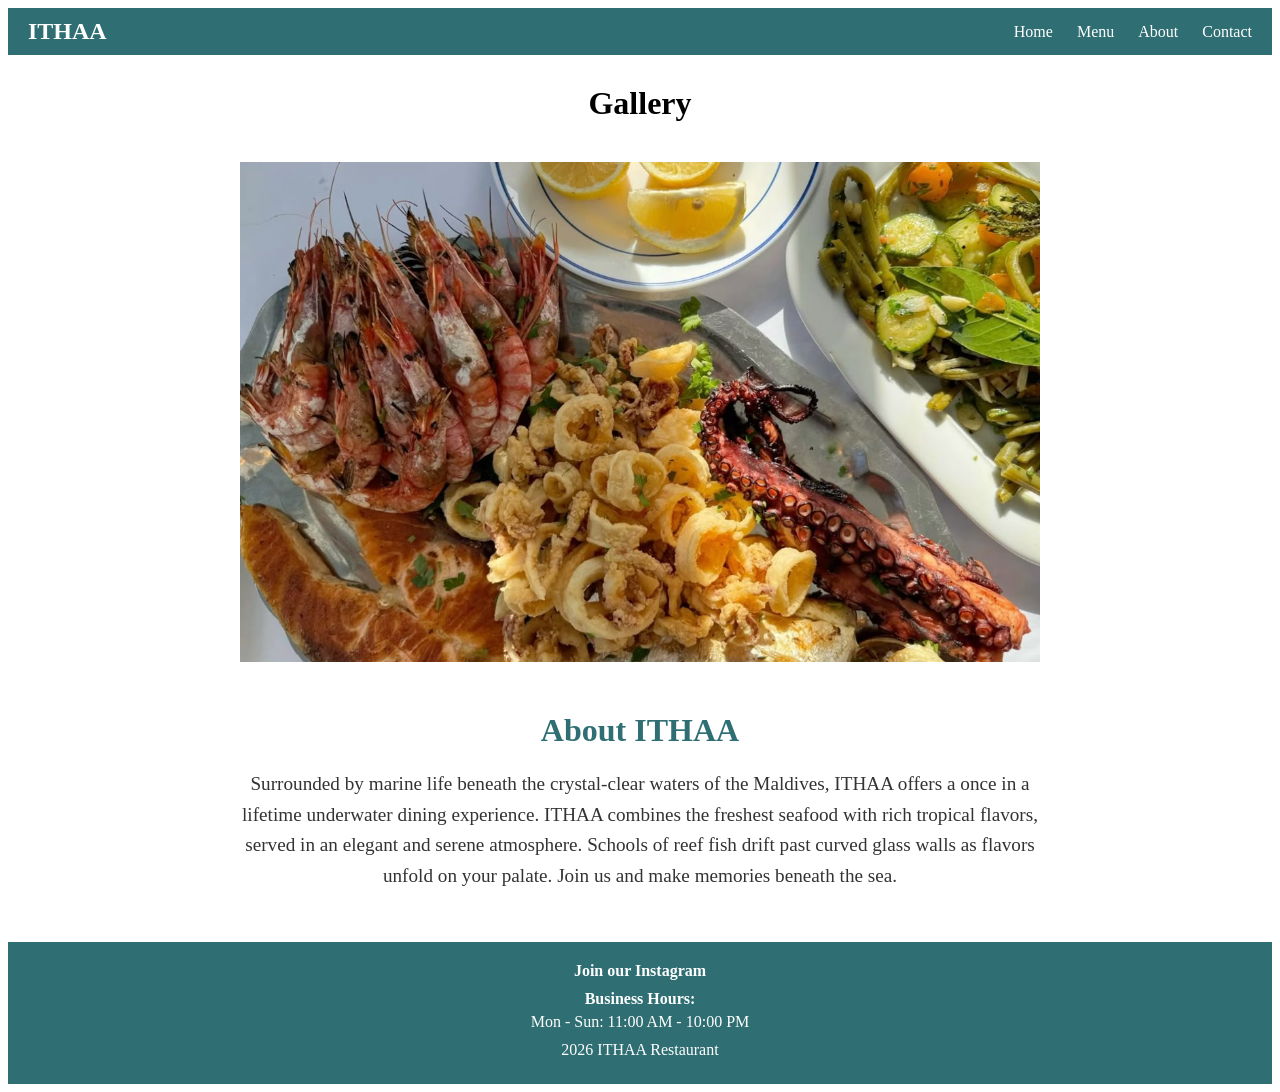
==== about.html @ 8657a814 "Initial commit - add restaurant website files" ====
<!DOCTYPE html>
<html lang="en">
<head>
<meta charset="UTF-8">
<meta name="viewport" content="width=device-width, initial-scale=1.0">
<title>About - ITHAA</title>
<link rel="stylesheet" href="style.css">
</head>
<body>

<header>
  <div class="logo">ITHAA</div>
  <nav>
    <a href="index.html">Home</a>
    <a href="menu.html">Menu</a>
    <a href="about.html">About</a>
    <a href="contact.html">Contact</a>
  </nav>
</header>

<h1 class="gallery-title">Gallery</h1>

<div class="slider">
  <div class="slides">
    <img src="images/shrimp-octupus.jpeg" class="slide" alt="Shrimp & Octopus">
    <img src="images/spaghetti-allo-scoglio.jpeg" class="slide" alt="Spaghetti allo Scoglio">
    <img src="images/maybe2.jpeg" class="slide" alt="Dish 4">
    <img src="images/shrimp.jpeg" class="slide" alt="Shrimp">
    <img src="images/whiteclam.jpeg" class="slide" alt="White Clam">
    <img src="images/clams.jpeg" class="slide" alt="Clams">
  </div>
</div>

<section class="about">
  <h2>About ITHAA</h2>
  <p>
    Surrounded by marine life beneath the crystal-clear waters of the Maldives, ITHAA offers a once in a lifetime underwater dining experience. 
    ITHAA combines the freshest seafood with rich tropical flavors, served in an elegant and serene atmosphere. 
    Schools of reef fish drift past curved glass walls as flavors unfold on your palate. Join us and make memories beneath the sea.
  </p>
</section>

</body>
</html>

<footer>
  <div class="footer-container">
    <div class="social">
      <a href="https://www.instagram.com/ithaa.undersea.restaurant/?igsh=MW04NWVudDg0dnZiag==" target="_blank">Join our Instagram</a>
    </div>
    <div class="hours">
      <p><strong>Business Hours:</strong></p>
      <p>Mon - Sun: 11:00 AM - 10:00 PM</p>
    </div>
    <p class="copyright">2026 ITHAA Restaurant</p>
  </div>
</footer>
---- style.css ----
header {
    display: flex;
    justify-content: space-between;
    align-items: center;
    background-color: #2F6F73; 
    color: white;
    padding: 10px 20px;
}

header .logo {
    font-size: 1.5em;
    font-weight: bold;
}

header nav a {
    color: white;
    text-decoration: none;
    margin-left: 20px;
}

header nav a:hover {
    text-decoration: underline;
}


.hero {
    height: 400px; 
    background-image: url("images/hero.jpeg"); 
    background-size: cover;
    background-position: center;
    display: flex;
    flex-direction: column;
    justify-content: center;
    align-items: center;
    color: white;
    text-align: center;
}

.hero h1 {
    font-size: 3em;
    margin: 0;
}

.hero p {
    font-size: 1.3em;
    margin-top: 10px;
}


.menu-title {
    text-align: center;
    margin-top: 40px;
}

.menu-cards {
    display: flex;
    flex-wrap: wrap;
    justify-content: center;
    gap: 20px;
    width: 90%;
    margin: 40px auto;
}

.card {
    background-color: #f7f7f7;
    border-radius: 10px;
    overflow: hidden;
    width: 250px;
    text-align: center;
    box-shadow: 0 2px 8px rgba(0,0,0,0.2);
    transition: transform 0.3s;
}

.card:hover {
    transform: translateY(-5px);
}

.card img {
    width: 100%;
    height: 180px;
    object-fit: cover;
}

.card h3 {
    margin: 10px 0 5px 0;
    color: #2F6F73;
}

.card p {
    margin: 5px 10px;
}

.card .price {
    font-weight: bold;
    margin-bottom: 10px;
}


.gallery-title {
    text-align: center;
    margin-top: 30px;
    font-size: 2rem;
}

.slider {
    width: 80%;
    max-width: 800px;
    margin: 40px auto;
    overflow: hidden;
}

.slides {
    display: flex;
    width: 600%; /* 6 images */
    animation: slide 36s linear infinite; 
}

.slide {
    width: 100%;        
    height: 500px;      
    object-fit: cover;  
}


@keyframes slide {
    0%   { transform: translateX(0%); }
    16.66% { transform: translateX(-16.66%); }
    33.33% { transform: translateX(-33.33%); }
    50% { transform: translateX(-50%); }
    66.66% { transform: translateX(-66.66%); }
    83.33% { transform: translateX(-83.33%); }
    100% { transform: translateX(-100%); }
}


.about {
    width: 80%;
    max-width: 800px;
    margin: 50px auto;
    text-align: center;
}

.about h2 {
    font-size: 2rem;
    color: #2F6F73;
    margin-bottom: 20px;
}

.about p {
    font-size: 1.2rem;
    line-height: 1.6;
    color: #333;
}


.contact-title {
    text-align: center;
    margin-top: 40px;
    font-size: 2rem;
    color: #2F6F73;
}

.map-container {
    width: 80%;
    max-width: 800px;
    margin: 30px auto;
    border-radius: 10px;
    overflow: hidden;
}

.contact-form {
    width: 80%;
    max-width: 500px;
    margin: 30px auto 60px auto;
}

.contact-form form {
    display: flex;
    flex-direction: column;
}

.contact-form label {
    margin-bottom: 5px;
    font-weight: bold;
    color: #2F6F73;
}

.contact-form input,
.contact-form textarea {
    margin-bottom: 15px;
    padding: 10px;
    border: 1px solid #ccc;
    border-radius: 5px;
    font-size: 1rem;
}

.contact-form button {
    padding: 12px;
    background-color: #2F6F73;
    color: white;
    border: none;
    border-radius: 5px;
    font-size: 1rem;
    cursor: pointer;
}

.contact-form button:hover {
    background-color: #256161;
}


footer {
    background-color: #2F6F73;
    color: white;
    padding: 20px 0;
    text-align: center;
    margin-top: 50px;
}

.footer-container {
    width: 90%;
    max-width: 1000px;
    margin: 0 auto;
}

footer .social a {
    color: white;
    margin: 0 10px;
    text-decoration: none;
    font-weight: bold;
}

footer .social a:hover {
    text-decoration: underline;
}

footer .hours {
    margin: 10px 0;
}

footer p {
    margin: 5px 0;
}

/* MOBILE & TABLET RESPONSIVE DESIGN */
@media (max-width: 768px) {
   
    header {
        flex-direction: column;
        align-items: flex-start;
    }

    header nav {
        margin-top: 10px;
        width: 100%;
        display: flex;
        flex-direction: column; 
    }

    header nav a {
        margin: 5px 0;
    }

    .hero h1 {
        font-size: 2rem;
    }

    .hero p {
        font-size: 1rem;
    }

    .menu-table, .about, .slider, .contact-form, .map-container {
        width: 95%;
        margin: 20px auto;
    }

    .slide {
        height: 300px;
    }

    footer .footer-container {
        font-size: 0.9rem;
    }
}
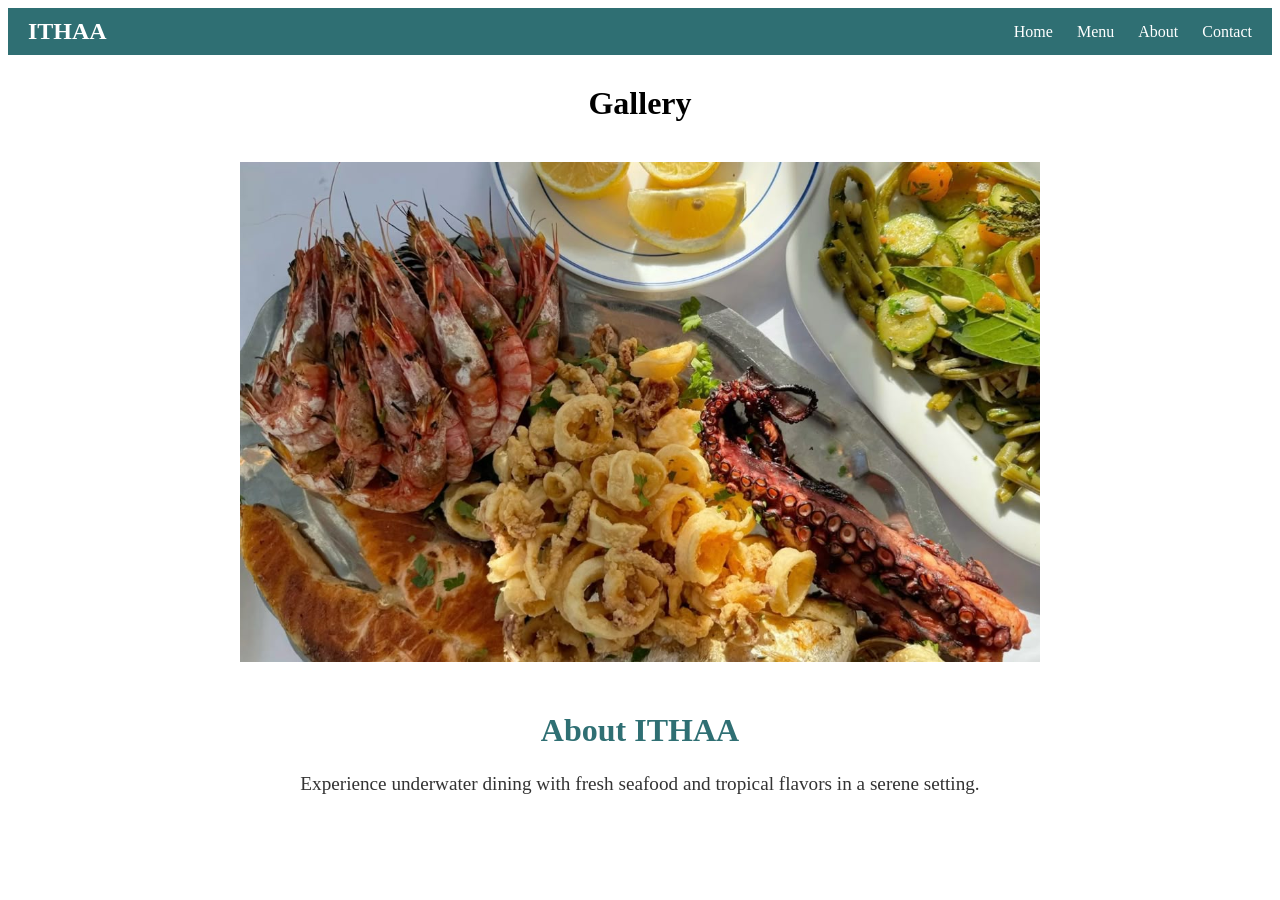
==== commit 0069f143: "added shopping cart + hamburger menu" ====
--- a/about.html
+++ b/about.html
@@ -10,7 +10,8 @@
 
 <header>
   <div class="logo">ITHAA</div>
-  <nav>
+  <div class="hamburger" onclick="toggleMenu()">☰</div>
+  <nav id="nav-links">
     <a href="index.html">Home</a>
     <a href="menu.html">Menu</a>
     <a href="about.html">About</a>
@@ -22,36 +23,22 @@
 
 <div class="slider">
   <div class="slides">
-    <img src="images/shrimp-octupus.jpeg" class="slide" alt="Shrimp & Octopus">
-    <img src="images/spaghetti-allo-scoglio.jpeg" class="slide" alt="Spaghetti allo Scoglio">
-    <img src="images/maybe2.jpeg" class="slide" alt="Dish 4">
-    <img src="images/shrimp.jpeg" class="slide" alt="Shrimp">
-    <img src="images/whiteclam.jpeg" class="slide" alt="White Clam">
-    <img src="images/clams.jpeg" class="slide" alt="Clams">
+    <img src="images/shrimp-octupus.jpeg" class="slide">
+    <img src="images/spaghetti-allo-scoglio.jpeg" class="slide">
+    <img src="images/maybe2.jpeg" class="slide">
+    <img src="images/shrimp.jpeg" class="slide">
+    <img src="images/whiteclam.jpeg" class="slide">
+    <img src="images/clams.jpeg" class="slide">
   </div>
 </div>
 
 <section class="about">
   <h2>About ITHAA</h2>
   <p>
-    Surrounded by marine life beneath the crystal-clear waters of the Maldives, ITHAA offers a once in a lifetime underwater dining experience. 
-    ITHAA combines the freshest seafood with rich tropical flavors, served in an elegant and serene atmosphere. 
-    Schools of reef fish drift past curved glass walls as flavors unfold on your palate. Join us and make memories beneath the sea.
+    Experience underwater dining with fresh seafood and tropical flavors in a serene setting.
   </p>
 </section>
 
+<script src="script.js"></script>
 </body>
-</html>
-
-<footer>
-  <div class="footer-container">
-    <div class="social">
-      <a href="https://www.instagram.com/ithaa.undersea.restaurant/?igsh=MW04NWVudDg0dnZiag==" target="_blank">Join our Instagram</a>
-    </div>
-    <div class="hours">
-      <p><strong>Business Hours:</strong></p>
-      <p>Mon - Sun: 11:00 AM - 10:00 PM</p>
-    </div>
-    <p class="copyright">2026 ITHAA Restaurant</p>
-  </div>
-</footer> 
+</html>
--- a/style.css
+++ b/style.css
@@ -283,3 +283,63 @@
     }
 }
 
+.hamburger {
+    display: none;
+    font-size: 1.8rem;
+    cursor: pointer;
+}
+
+.cart-container {
+    width: 80%;
+    max-width: 500px;
+    margin: 30px auto;
+    background: #f7f7f7;
+    padding: 20px;
+    border-radius: 10px;
+    text-align: center;
+}
+
+.cart-item {
+    margin: 10px 0;
+}
+
+.cart-item button {
+    margin-left: 10px;
+    background-color: #2F6F73;
+    color: white;
+    border: none;
+    padding: 5px 8px;
+    border-radius: 5px;
+}
+
+@media (max-width: 768px) {
+
+    header {
+        flex-direction: row;
+        justify-content: space-between;
+        align-items: center;
+    }
+
+    .hamburger {
+        display: block;
+    }
+
+    #nav-links {
+        display: none;
+        flex-direction: column;
+        width: 100%;
+        background-color: #2F6F73;
+        position: absolute;
+        top: 60px;
+        left: 0;
+    }
+
+    #nav-links a {
+        padding: 10px;
+        border-top: 1px solid rgba(255,255,255,0.2);
+    }
+
+    #nav-links.show {
+        display: flex;
+    }
+}
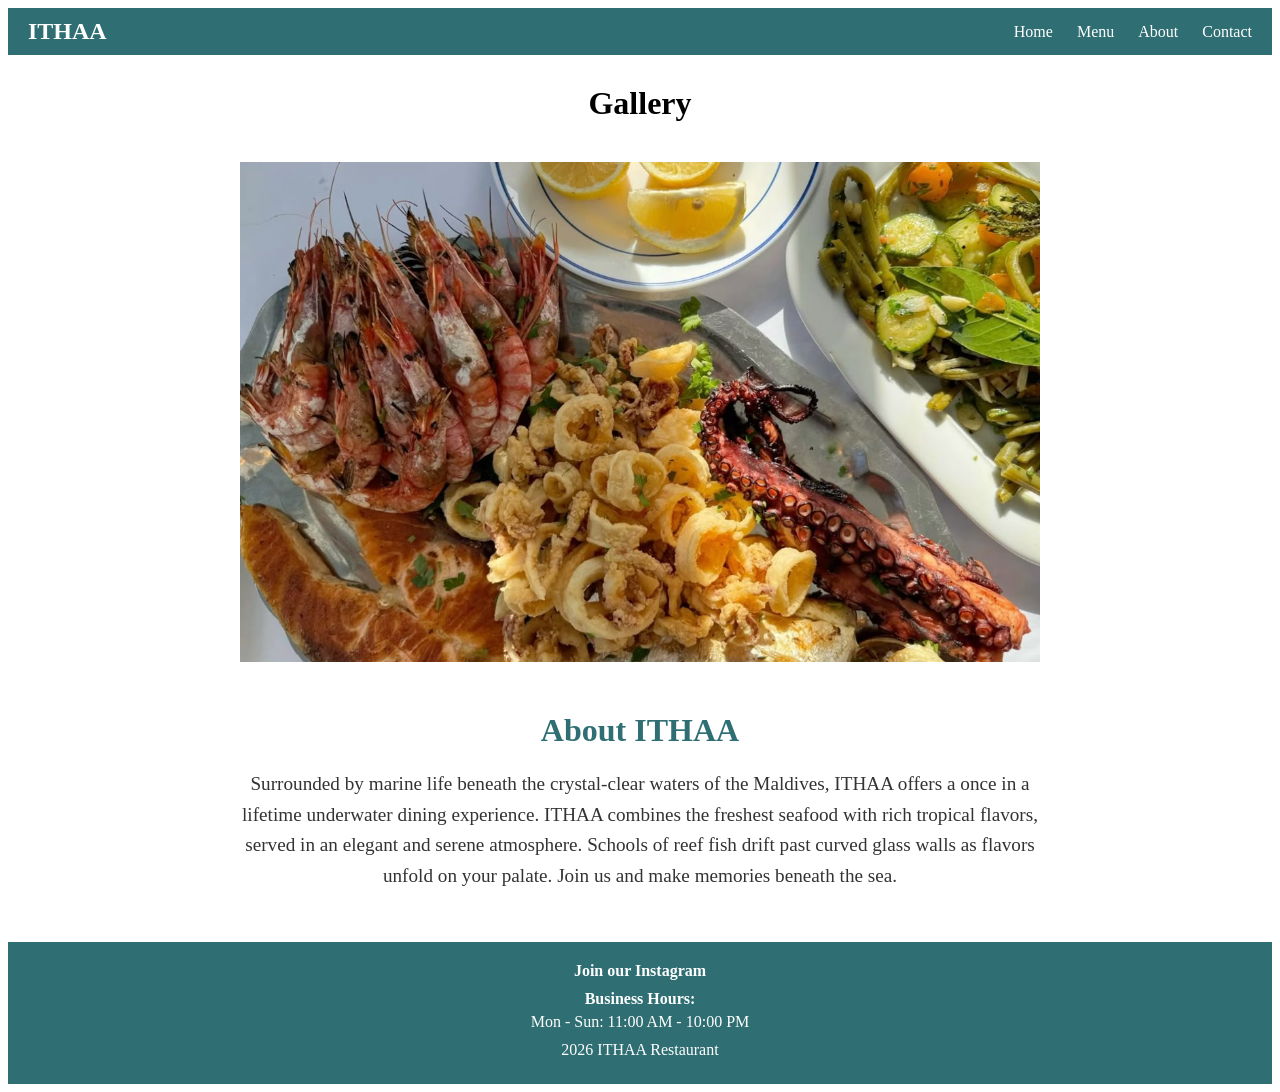
==== commit 35c77a51: "added shopping cart + hamburger menu" ====
--- a/about.html
+++ b/about.html
@@ -10,8 +10,7 @@
 
 <header>
   <div class="logo">ITHAA</div>
-  <div class="hamburger" onclick="toggleMenu()">☰</div>
-  <nav id="nav-links">
+  <nav>
     <a href="index.html">Home</a>
     <a href="menu.html">Menu</a>
     <a href="about.html">About</a>
@@ -23,22 +22,36 @@
 
 <div class="slider">
   <div class="slides">
-    <img src="images/shrimp-octupus.jpeg" class="slide">
-    <img src="images/spaghetti-allo-scoglio.jpeg" class="slide">
-    <img src="images/maybe2.jpeg" class="slide">
-    <img src="images/shrimp.jpeg" class="slide">
-    <img src="images/whiteclam.jpeg" class="slide">
-    <img src="images/clams.jpeg" class="slide">
+    <img src="images/shrimp-octupus.jpeg" class="slide" alt="Shrimp & Octopus">
+    <img src="images/spaghetti-allo-scoglio.jpeg" class="slide" alt="Spaghetti allo Scoglio">
+    <img src="images/maybe2.jpeg" class="slide" alt="Dish 4">
+    <img src="images/shrimp.jpeg" class="slide" alt="Shrimp">
+    <img src="images/whiteclam.jpeg" class="slide" alt="White Clam">
+    <img src="images/clams.jpeg" class="slide" alt="Clams">
   </div>
 </div>
 
 <section class="about">
   <h2>About ITHAA</h2>
   <p>
-    Experience underwater dining with fresh seafood and tropical flavors in a serene setting.
+    Surrounded by marine life beneath the crystal-clear waters of the Maldives, ITHAA offers a once in a lifetime underwater dining experience. 
+    ITHAA combines the freshest seafood with rich tropical flavors, served in an elegant and serene atmosphere. 
+    Schools of reef fish drift past curved glass walls as flavors unfold on your palate. Join us and make memories beneath the sea.
   </p>
 </section>
 
-<script src="script.js"></script>
 </body>
-</html>+</html>
+
+<footer>
+  <div class="footer-container">
+    <div class="social">
+      <a href="https://www.instagram.com/ithaa.undersea.restaurant/?igsh=MW04NWVudDg0dnZiag==" target="_blank">Join our Instagram</a>
+    </div>
+    <div class="hours">
+      <p><strong>Business Hours:</strong></p>
+      <p>Mon - Sun: 11:00 AM - 10:00 PM</p>
+    </div>
+    <p class="copyright">2026 ITHAA Restaurant</p>
+  </div>
+</footer> 
--- a/style.css
+++ b/style.css
@@ -283,63 +283,3 @@
     }
 }
 
-.hamburger {
-    display: none;
-    font-size: 1.8rem;
-    cursor: pointer;
-}
-
-.cart-container {
-    width: 80%;
-    max-width: 500px;
-    margin: 30px auto;
-    background: #f7f7f7;
-    padding: 20px;
-    border-radius: 10px;
-    text-align: center;
-}
-
-.cart-item {
-    margin: 10px 0;
-}
-
-.cart-item button {
-    margin-left: 10px;
-    background-color: #2F6F73;
-    color: white;
-    border: none;
-    padding: 5px 8px;
-    border-radius: 5px;
-}
-
-@media (max-width: 768px) {
-
-    header {
-        flex-direction: row;
-        justify-content: space-between;
-        align-items: center;
-    }
-
-    .hamburger {
-        display: block;
-    }
-
-    #nav-links {
-        display: none;
-        flex-direction: column;
-        width: 100%;
-        background-color: #2F6F73;
-        position: absolute;
-        top: 60px;
-        left: 0;
-    }
-
-    #nav-links a {
-        padding: 10px;
-        border-top: 1px solid rgba(255,255,255,0.2);
-    }
-
-    #nav-links.show {
-        display: flex;
-    }
-}
